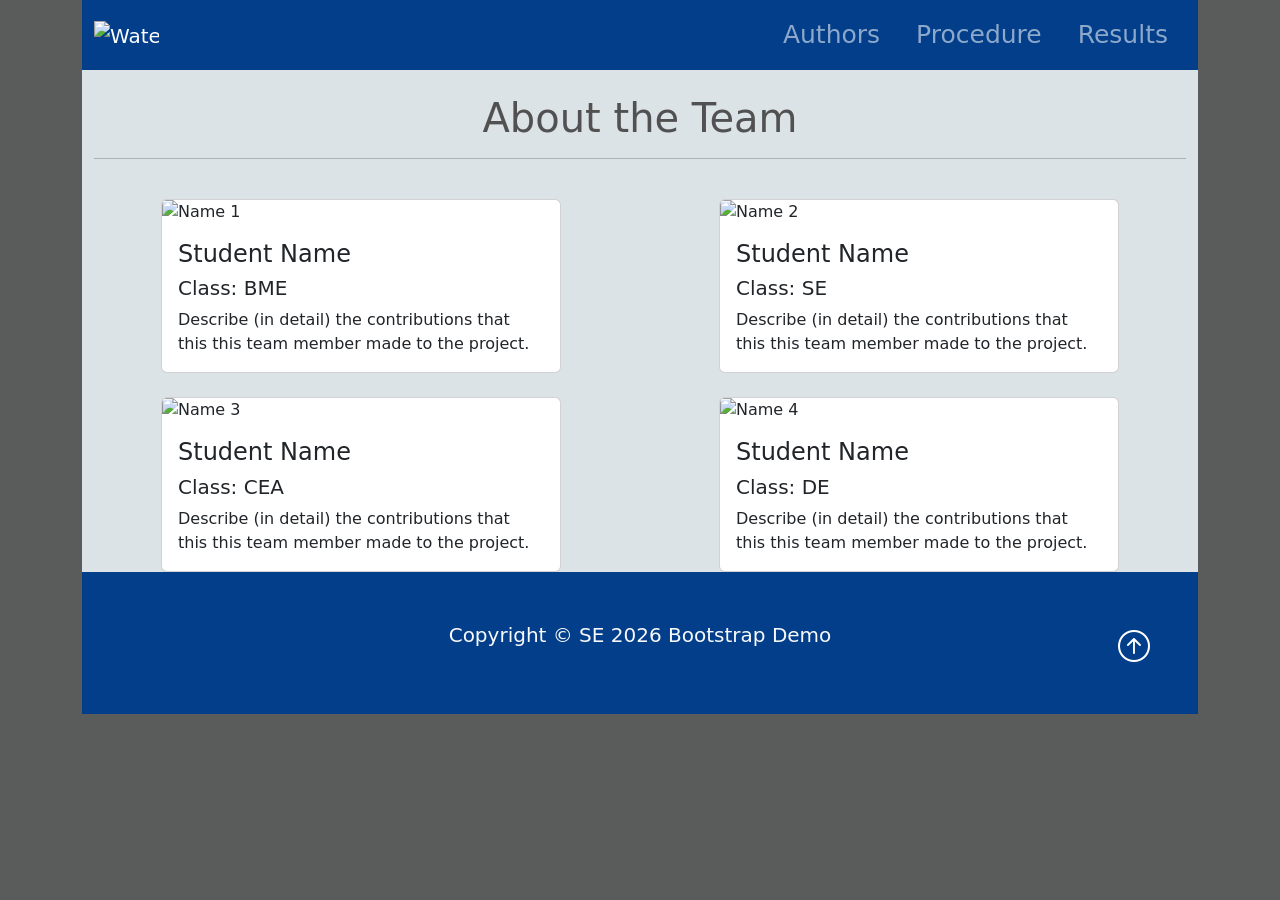
==== authors.html @ 90bf7c35 "added the files" ====
<!DOCTYPE html>
<html lang="en">
<head>
    <meta charset="UTF-8">
    <meta name="viewport" content="width=device-width, initial-scale=1.0">
    <title>Activity 2.1.5 Class Demo</title>
    
    <link href="https://cdn.jsdelivr.net/npm/bootstrap@5.3.8/dist/css/bootstrap.min.css" 
            rel="stylesheet" integrity="sha384-sRIl4kxILFvY47J16cr9ZwB07vP4J8+LH7qKQnuqkuIAvNWLzeN8tE5YBujZqJLB" 
            crossorigin="anonymous">
    <link rel="stylesheet" href="https://cdn.jsdelivr.net/npm/bootstrap-icons@1.13.1/font/bootstrap-icons.min.css">
    
    <link rel="stylesheet" href="styles.css">

    <script src="https://cdn.jsdelivr.net/npm/bootstrap@5.3.8/dist/js/bootstrap.bundle.min.js" 
            integrity="sha384-FKyoEForCGlyvwx9Hj09JcYn3nv7wiPVlz7YYwJrWVcXK/BmnVDxM+D2scQbITxI" 
            crossorigin="anonymous"></script>
</head>

<body class="body">
    <div class="container-lg min-vh-100">
        <header>
                <!-- Navbar-->
                 <nav class="navbar navbar-expand-lg nav-background-color" data-bs-theme="dark">
                        <div class="container"> 
                                <a  href="index.html" class="navbar-brand"> <!--Website Brand-->
                                        <img src="img/droplet.png" alt="Water Logo" class="d-inline-block align-text-top w-50">
                                        
                                </a>
                        <!--Hamburger Menu Button-->
                                <button class="navbar-toggler" type="button" data-bs-toggle="collapse" data-bs-target="#navmenu">
                                <span class="navbar-toggler-icon"></span>
                                
                                </button>
                                <!--Collapsible navbar menu with custom hover underline CSS animation-->
                                <div class="collapse navbar-collapse" id="navmenu"> <!--Links to Hamburger icon-->
                                        <ul class="navbar-nav ms-auto"> <!-- ms-auto provides auto margin spcaing-->
                                                <li class="nav-itm">
                                                        <a href="authors.html" class="nav-link hover-underline-animation nav-menu-item">Authors</a>
                                                </li>
                                                <li class="nav-itm">
                                                        <a href="procedure.html" class="nav-link hover-underline-animation nav-menu-item">Procedure</a>
                                                </li>
                                                <li class="nav-itm">
                                                        <a href="results.html" class="nav-link hover-underline-animation nav-menu-item">Results</a>
                                                </li>
                                        </ul>
                                </div>
                        </div>
                        

                 </nav>
        </header>
        <!--About the Team-->
        <section class="authors">
                <div class="container">
                        <br>
                        <h1 class="text-center about-team">About the Team</h1>
                        <hr><br> <!--Horizontal line + line break-->
                        
                        <!-- Cards oraganized in a 2 x 2 table format-->

                        <div class="row row-cols-1 row-cols-md-2 g-4">
                                <div class="col">
                                        <div class="card about">
                                                <img src="img/woman1.jpg" alt="Name 1" class="card-img-top">
                                                <div class="card-body">
                                                        <h4 class="card-title">Student Name</h4>
                                                        <h5>Class: BME</h5>
                                                        <p class="card-text">Describe (in detail) the contributions
                                                         that this this team member made to the project.</p>
                                                </div>
                                        </div>
                                </div>
                                <div class="col">
                                        <div class="card about">
                                                <img src="img/man1.png" alt="Name 2" class="card-img-top">
                                                <div class="card-body">
                                                        <h4 class="card-title">Student Name</h4>
                                                        <h5>Class: SE</h5>
                                                        <p class="card-text">Describe (in detail) the contributions
                                                         that this this team member made to the project.</p>
                                                </div>
                                        </div>
                                </div>
                                <div class="col">
                                        <div class="card about">
                                                <img src="img/man2.jpg" alt="Name 3" class="card-img-top">
                                                <div class="card-body">
                                                        <h4 class="card-title">Student Name</h4>
                                                        <h5>Class: CEA</h5>
                                                        <p class="card-text">Describe (in detail) the contributions
                                                         that this this team member made to the project.</p>
                                                </div>
                                        </div>
                                </div>
                                <div class="col">
                                        <div class="card about">
                                                <img src="img/woman2.jpg" alt="Name 4" class="card-img-top">
                                                <div class="card-body">
                                                        <h4 class="card-title">Student Name</h4>
                                                        <h5>Class: DE</h5>
                                                        <p class="card-text">Describe (in detail) the contributions
                                                         that this this team member made to the project.</p>
                                                </div>
                                        </div>
                                </div>



                        </div>





                </div>
        </section>

       

        <!--Footer -->
        <footer class="p-5 footer text-light text-center position-relative">
                <div class="container">
                        <p class="lead">
                                Copyright &copy; SE 2026 Bootstrap Demo
                        </p>
                        <a href="#" class="position-absolute bottom-0 end-0 p-5">
                                <i class="bi bi-arrow-up-circle h2 icon-white"></i>
                        </a>
                </div>
        </footer>
        
    </div>
</body>
</html>
---- styles.css ----
/* ----------------- Class CSS ----------------- */

.about{
    width:400px;
    margin: auto;
}

.about-team{
    color:rgb(82, 81, 81)
}

.authors{
    background-color: #dbe3e7;
}

.body{
    background-color: rgb(90, 92, 92);
}

.chartjs-sample{
    background-color: #8fa3ab;
}

.footer{                
    background-color: #023E8A;
}

.icon-white{            /* Arrow icon at bottom of page */
    color: #FFFFFF;
}

.nav-background-color{   /* navbar background color */
    background-color: #023E8A;
}

.nav-menu-item{               /* navbar link text properties */
    font-size:25px;
    margin-left: 10px;
    margin-right: 10px;
}

.overview{
    background-color: #dbe3e7;
}

.overview-left-padding{
    padding-left: 20px;
}

.overview-right-padding{  
    padding-right: 20px;
}

.procedure{
    background-color: #dbe3e7;
    padding: 1px;
}

.showcase{
    background-color: #8fa3ab; /*#0096c7*/
}

/* ----------------- ID CSS ----------------- */

/* -----------------Underline Animation CSS -----------------*/
#chart-wrapper{
    margin: auto;
    padding: 10px; 
    min-height: 400px;
    background-color: whitesmoke !important;
    justify-content: center;
    align-items: center;  
}



.hover-underline-animation {
    display: inline-block;
    position: relative;
    /*color: #0087ca;*/
  }
  
.hover-underline-animation:after {
    content: '';
    position: absolute;
    width: 100%;
    transform: scaleX(0);
    height: 2px;
    bottom: 0;
    left: 0;
    background-color: #eae6e6;
    /*transform-origin: bottom right;*/
    transition: transform 0.35s ease-out;
}
  
.hover-underline-animation:hover:after {
    transform: scaleX(1);
    /*transform-origin: bottom left;*/
}
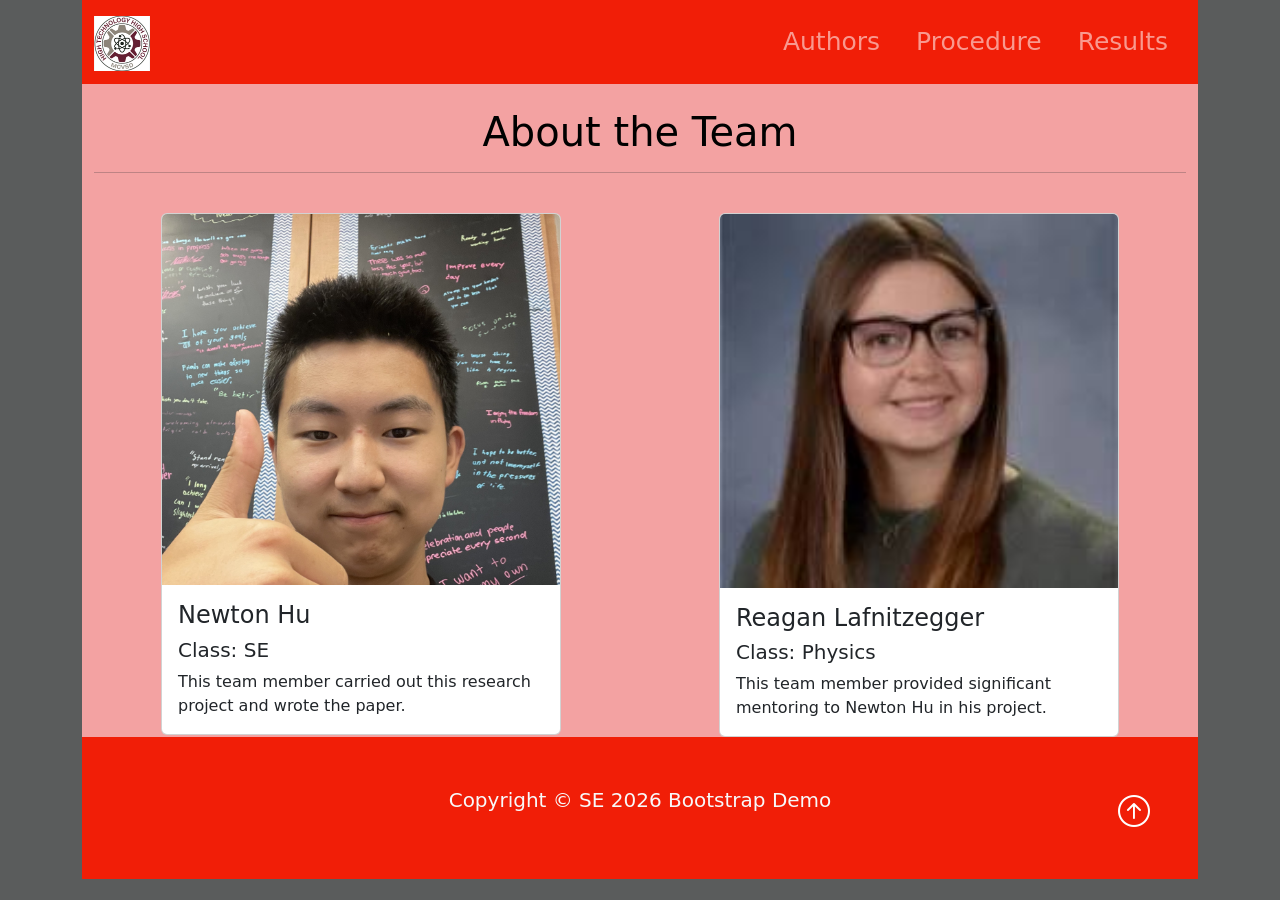
==== commit bd12b74d: "started making website" ====
--- a/authors.html
+++ b/authors.html
@@ -24,7 +24,7 @@
                  <nav class="navbar navbar-expand-lg nav-background-color" data-bs-theme="dark">
                         <div class="container"> 
                                 <a  href="index.html" class="navbar-brand"> <!--Website Brand-->
-                                        <img src="img/droplet.png" alt="Water Logo" class="d-inline-block align-text-top w-50">
+                                        <img src="img/hightechlogo.png" alt="logo" class="d-inline-block align-text-top w-50">
                                         
                                 </a>
                         <!--Hamburger Menu Button-->
@@ -62,49 +62,26 @@
 
                         <div class="row row-cols-1 row-cols-md-2 g-4">
                                 <div class="col">
-                                        <div class="card about">
-                                                <img src="img/woman1.jpg" alt="Name 1" class="card-img-top">
+                                        <div class="card about ">
+                                                <img src="img/profile-pic.jpeg" alt="Name 1" class="card-img-top">
                                                 <div class="card-body">
-                                                        <h4 class="card-title">Student Name</h4>
-                                                        <h5>Class: BME</h5>
-                                                        <p class="card-text">Describe (in detail) the contributions
-                                                         that this this team member made to the project.</p>
+                                                        <h4 class="card-title">Newton Hu</h4>
+                                                        <h5>Class: SE</h5>
+                                                        <p class="card-text">This team member carried out this research project and wrote the paper.</p>
                                                 </div>
                                         </div>
                                 </div>
                                 <div class="col">
-                                        <div class="card about">
-                                                <img src="img/man1.png" alt="Name 2" class="card-img-top">
+                                        <div class="card about ">
+                                                <img src="img/rpmentor.jpg" alt="Name 1" class="card-img-top">
                                                 <div class="card-body">
-                                                        <h4 class="card-title">Student Name</h4>
-                                                        <h5>Class: SE</h5>
-                                                        <p class="card-text">Describe (in detail) the contributions
-                                                         that this this team member made to the project.</p>
+                                                        <h4 class="card-title">Reagan Lafnitzegger</h4>
+                                                        <h5>Class: Physics</h5>
+                                                        <p class="card-text">This team member provided significant mentoring to Newton Hu in his project.</p>
                                                 </div>
                                         </div>
                                 </div>
-                                <div class="col">
-                                        <div class="card about">
-                                                <img src="img/man2.jpg" alt="Name 3" class="card-img-top">
-                                                <div class="card-body">
-                                                        <h4 class="card-title">Student Name</h4>
-                                                        <h5>Class: CEA</h5>
-                                                        <p class="card-text">Describe (in detail) the contributions
-                                                         that this this team member made to the project.</p>
-                                                </div>
-                                        </div>
-                                </div>
-                                <div class="col">
-                                        <div class="card about">
-                                                <img src="img/woman2.jpg" alt="Name 4" class="card-img-top">
-                                                <div class="card-body">
-                                                        <h4 class="card-title">Student Name</h4>
-                                                        <h5>Class: DE</h5>
-                                                        <p class="card-text">Describe (in detail) the contributions
-                                                         that this this team member made to the project.</p>
-                                                </div>
-                                        </div>
-                                </div>
+                                
 
 
 
--- a/styles.css
+++ b/styles.css
@@ -6,11 +6,11 @@
 }
 
 .about-team{
-    color:rgb(82, 81, 81)
+    color:rgb(0, 0, 0)
 }
 
 .authors{
-    background-color: #dbe3e7;
+    background-color: #f3a2a2;
 }
 
 .body{
@@ -22,7 +22,7 @@
 }
 
 .footer{                
-    background-color: #023E8A;
+    background-color: #f11e07;
 }
 
 .icon-white{            /* Arrow icon at bottom of page */
@@ -30,7 +30,7 @@
 }
 
 .nav-background-color{   /* navbar background color */
-    background-color: #023E8A;
+    background-color: #f11e07;
 }
 
 .nav-menu-item{               /* navbar link text properties */
@@ -40,7 +40,7 @@
 }
 
 .overview{
-    background-color: #dbe3e7;
+    background-color: #f3a2a2;
 }
 
 .overview-left-padding{
@@ -52,12 +52,12 @@
 }
 
 .procedure{
-    background-color: #dbe3e7;
+    background-color: #f3a2a2;
     padding: 1px;
 }
 
 .showcase{
-    background-color: #8fa3ab; /*#0096c7*/
+    background-color: #000000; /*#0096c7*/
 }
 
 /* ----------------- ID CSS ----------------- */
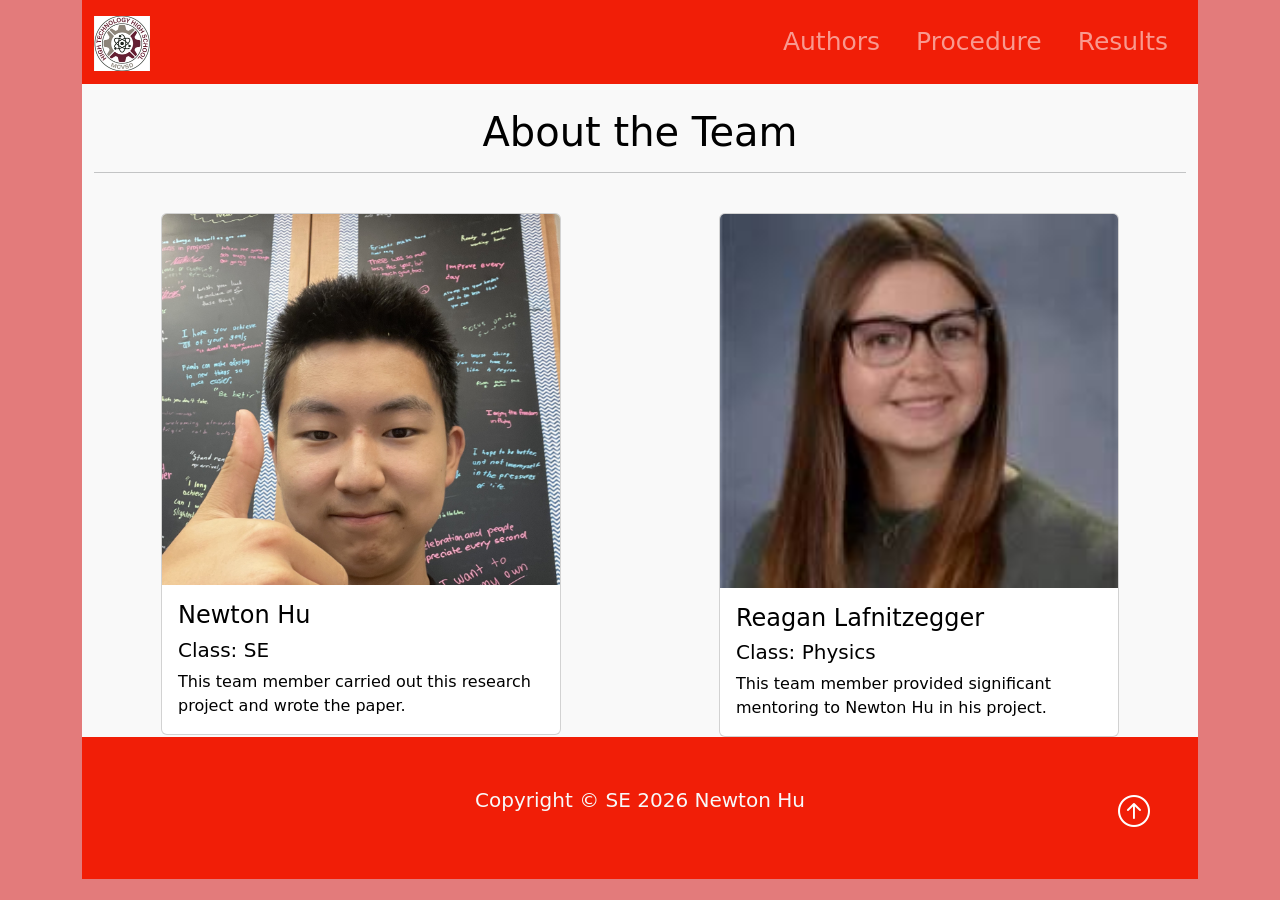
==== commit 0d15312c: "Update authors.html" ====
--- a/authors.html
+++ b/authors.html
@@ -100,7 +100,7 @@
         <footer class="p-5 footer text-light text-center position-relative">
                 <div class="container">
                         <p class="lead">
-                                Copyright &copy; SE 2026 Bootstrap Demo
+                                Copyright &copy; SE 2026 Newton Hu
                         </p>
                         <a href="#" class="position-absolute bottom-0 end-0 p-5">
                                 <i class="bi bi-arrow-up-circle h2 icon-white"></i>
--- a/styles.css
+++ b/styles.css
@@ -10,11 +10,11 @@
 }
 
 .authors{
-    background-color: #f3a2a2;
+    background-color: #f9f9f9;
 }
 
 .body{
-    background-color: rgb(90, 92, 92);
+    background-color: rgb(227, 123, 123);
 }
 
 .chartjs-sample{
@@ -40,7 +40,7 @@
 }
 
 .overview{
-    background-color: #f3a2a2;
+    background-color: #ffffff;
 }
 
 .overview-left-padding{
@@ -52,12 +52,13 @@
 }
 
 .procedure{
-    background-color: #f3a2a2;
+    background-color: #fffefe;
     padding: 1px;
 }
 
 .showcase{
     background-color: #000000; /*#0096c7*/
+    
 }
 
 /* ----------------- ID CSS ----------------- */
@@ -96,4 +97,76 @@
 .hover-underline-animation:hover:after {
     transform: scaleX(1);
     /*transform-origin: bottom left;*/
+}
+.display-4{
+    font-size: 2.8rem;
+    font-family: Georgia, 'Times New Roman', Times, serif;
+}
+.display-5{
+    font-size: 1.3rem;
+    font-family: Garamond, Georgia, Times, serif;
+}
+.procedure-title{
+    font-family: Georgia, 'Times New Roman', Times, serif;
+}
+.overview-font{
+    font-family: 'Segoe UI', Tahoma, Geneva, Verdana, sans-serif, Georgia, Times, serif;
+}
+.card {
+  
+  background-color: #ffffff; 
+  color: rgb(0, 0, 0);
+  
+
+  
+  transition: background-color 0.5s ease; 
+  transition: color 0.5s ease; 
+}
+
+.card:hover {
+  /* 3. Define the target color on hover */
+  background-color: #ff8400; 
+  color: white;
+}
+.col-sm-8 {
+  
+  background-color: #ffffff; 
+  color: rgb(0, 0, 0);
+  
+
+  
+  transition: background-color 0.5s ease; 
+  transition: color 0.5s ease; 
+}
+
+.col-sm-8:hover {
+  /* 3. Define the target color on hover */
+  background-color: #ff8400; 
+  color: white;
+}
+.col-sm-4 {
+  
+  background-color: #ffffff; 
+  color: rgb(0, 0, 0);
+  
+
+  
+  transition: background-color 0.5s ease; 
+  
+}
+
+.col-sm-4:hover {
+  /* 3. Define the target color on hover */
+  background-color: #1a7c0b; 
+  
+}
+ul {
+    display: inline-block;
+    text-align: left;
+}
+.procedure{
+    font-family: Verdana, Geneva, Tahoma, sans-serif, Georgia, Times, serif;
+}
+.table:hover {
+    transform: scale(1.05);
 }
